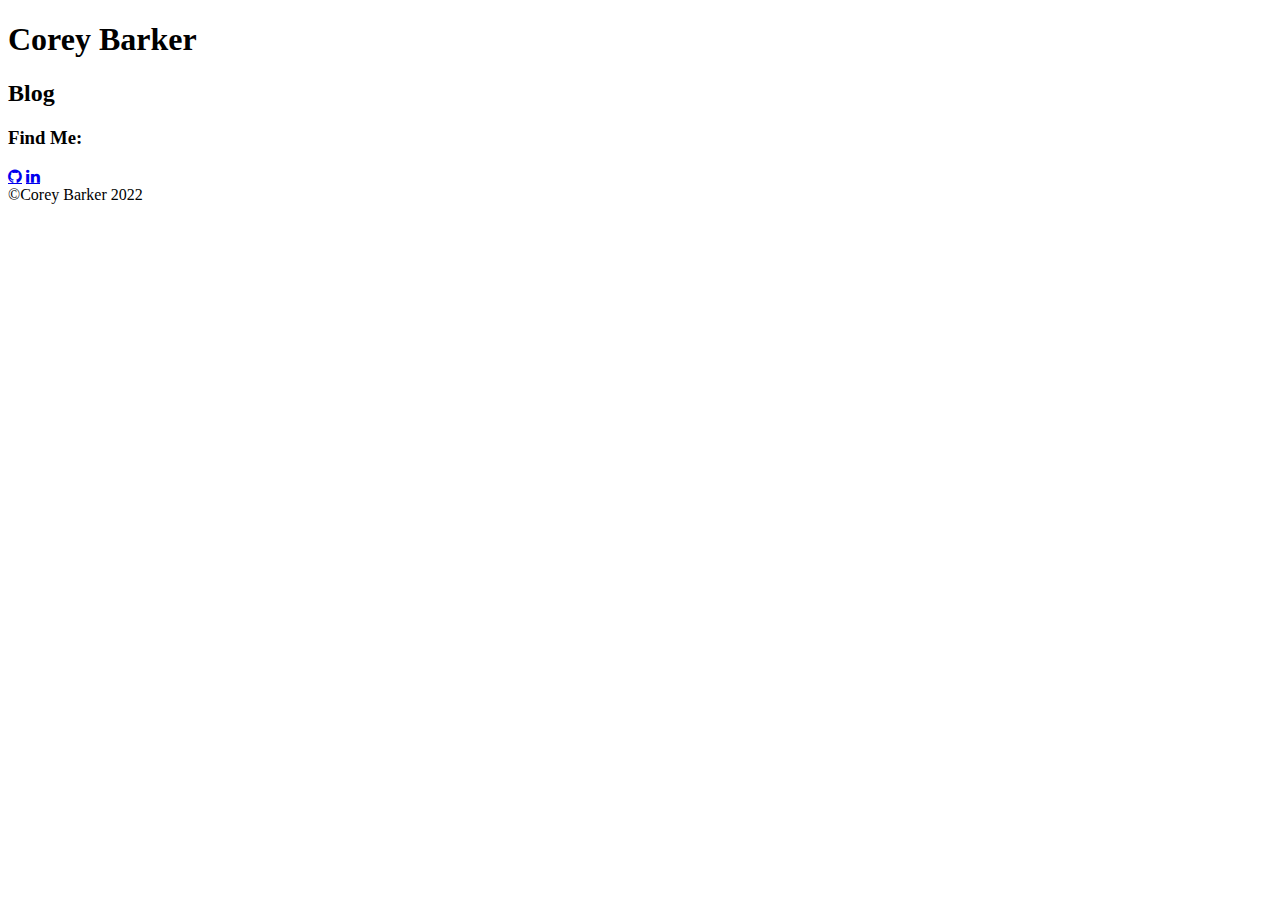
==== Term-1-assignments/CoreyBarker_T1A2/blog.html @ 92bd50ac "home page start" ====
<!DOCTYPE html>
<html lang="en">
<head>
    <meta charset="UTF-8">
    <meta http-equiv="X-UA-Compatible" content="IE=edge">
    <meta name="viewport" content="width=device-width, initial-scale=1.0">
    <title>Blog</title>
    <link rel="stylesheet" href="stylesheet3.css"/>
    <link rel="stylesheet" href="https://fonts.googleapis.com/css2?family=Archivo+Black&family=Bebas+Neue&family=Oswald:wght@600&family=Rubik&display=swap"/>
    <link rel="stylesheet" href="https://cdnjs.cloudflare.com/ajax/libs/font-awesome/4.7.0/css/font-awesome.min.css">

</head>
<body>
    <nav>
        <h1 id="coreybarker">Corey Barker</h1>
        <div class="home">
            <h2>Blog</h2>
        </div>
        
    <div class="menubar">
        <div class="a"></div>
        <div class="a"></div>
        <div class="a"></div>
        <div class="b"></div>
    </div>
    </nav>

    <div class="parallax"></div>


    <section>
         <div class="findme">
            <h3>Find Me:</h3>
            <a href="#" class="fa fa-github"></a>
            <a href="#" class="fa fa-linkedin"></a>

        </div>
    </section>
   

    <footer>
        ©Corey Barker 2022
    </footer>
</body>
</html>
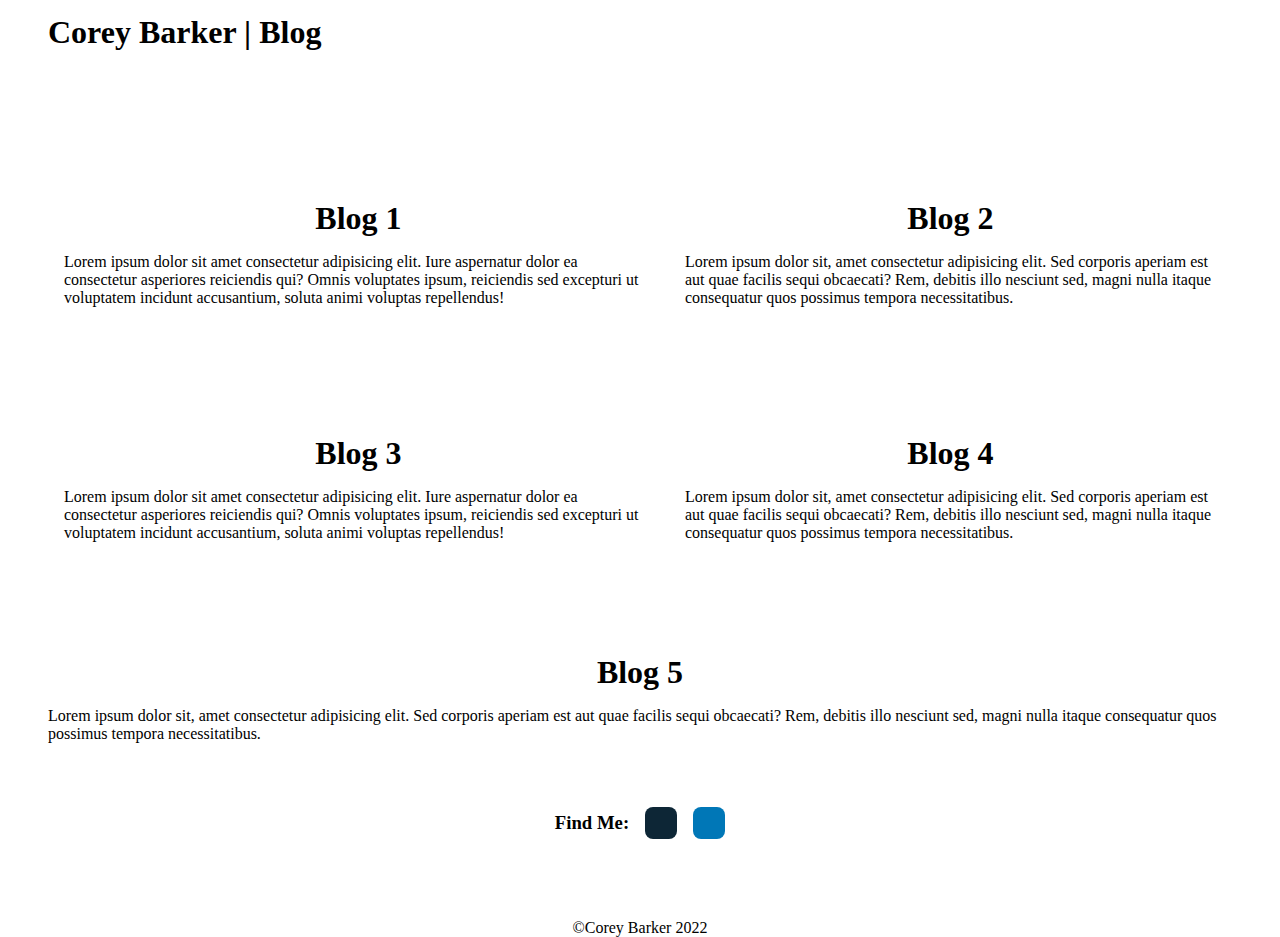
==== commit df01c16d: "Fixed dropdown menu funtionality and styling" ====
--- a/Term-1-assignments/CoreyBarker_T1A2/blog.html
+++ b/Term-1-assignments/CoreyBarker_T1A2/blog.html
@@ -7,39 +7,121 @@
     <title>Blog</title>
     <link rel="stylesheet" href="stylesheet3.css"/>
     <link rel="stylesheet" href="https://fonts.googleapis.com/css2?family=Archivo+Black&family=Bebas+Neue&family=Oswald:wght@600&family=Rubik&display=swap"/>
-    <link rel="stylesheet" href="https://cdnjs.cloudflare.com/ajax/libs/font-awesome/4.7.0/css/font-awesome.min.css">
+    <script src="https://kit.fontawesome.com/49dd2749bc.js" crossorigin="anonymous"></script>
 
 </head>
 <body>
-    <nav>
-        <h1 id="coreybarker">Corey Barker</h1>
-        <div class="home">
-            <h2>Blog</h2>
+
+    <!-- <div class="parallax"></div> -->
+
+    <main>
+        <nav>
+            <h1 id="coreybarker">Corey Barker | Blog</h1>
+        <div class="dropdown">
+            <i class="fa-solid fa-bars"></i>
+            <div class="menubar-content">
+                <a href="home.html">Home</a>
+                <a href="personal.html">Personal</a>
+                <a href="blog.html">Blog</a>
+                <a href="contact.html">Contact</a>
+            </div>
         </div>
-        
-    <div class="menubar">
-        <div class="a"></div>
-        <div class="a"></div>
-        <div class="a"></div>
-        <div class="b"></div>
-    </div>
-    </nav>
+        </nav>
+    
 
-    <div class="parallax"></div>
+        <div class="box">
+            <!-- <div class="desktop1"> -->
+                <article id="ipad1">
+                    <section class="blog1">
+                        <img class="img1" src="IMG/me1.JPG" alt=""/>
 
+                        <article class="container1">
+                            <div class="heading">
+                            <h1>Blog 1</h1>
+                            </div>
+                    
+                            <p>
+                            Lorem ipsum dolor sit amet consectetur adipisicing elit. Iure aspernatur dolor ea consectetur asperiores reiciendis qui? Omnis voluptates ipsum, reiciendis sed excepturi ut voluptatem incidunt accusantium, soluta animi voluptas repellendus!
+                            </p>
+                        </article>
 
-    <section>
-         <div class="findme">
-            <h3>Find Me:</h3>
-            <a href="#" class="fa fa-github"></a>
-            <a href="#" class="fa fa-linkedin"></a>
+                    </section>
 
-        </div>
-    </section>
+                    <section class="blog2">
+                        <img class="img2" src="IMG/me1.JPG" alt=""/>
+
+                        <article class="container1">
+                            <div class="heading2">
+                                <h1>Blog 2</h1>
+                            </div>
+
+                            <p> Lorem ipsum dolor sit, amet consectetur adipisicing elit. Sed corporis aperiam est aut quae facilis sequi obcaecati? Rem, debitis illo nesciunt sed, magni nulla itaque consequatur quos possimus tempora necessitatibus.</p>
+                        </article>
+                    </section>
+                </article>
+<!-- end of ipad1 div                 -->
+                <div id="ipad2">
+                    <section class="blog3">
+                        <img class="img3" src="IMG/me1.JPG" alt=""/>
+
+                        <article class="container1">
+                            <div class="heading">
+                            <h1>Blog 3</h1>
+                            </div>
+                    
+                            <p>
+                            Lorem ipsum dolor sit amet consectetur adipisicing elit. Iure aspernatur dolor ea consectetur asperiores reiciendis qui? Omnis voluptates ipsum, reiciendis sed excepturi ut voluptatem incidunt accusantium, soluta animi voluptas repellendus!
+                            </p>
+                        </article>
+                    </section>
+            <!-- </div> -->
+    <!-- end of desktop1 div  -->
+            <!-- <div class="desktop2"> -->
+                    <section class="blog4">
+                        <img class="img4" src="IMG/me1.JPG" alt=""/>
+
+                        <article class="container1">
+                            <div class="heading2">
+                                <h1>Blog 4</h1>
+                            </div>
+
+                            <p> Lorem ipsum dolor sit, amet consectetur adipisicing elit. Sed corporis aperiam est aut quae facilis sequi obcaecati? Rem, debitis illo nesciunt sed, magni nulla itaque consequatur quos possimus tempora necessitatibus.</p>
+                        </article>
+                    </section> 
+                </div>
+<!-- end of ipad2 div                 -->
+                <div id="ipad3">
+                    <section class="blog5">
+                        <img class="img5" src="IMG/me1.JPG" alt=""/>
+
+                        <article class="container2">
+                            <div class="heading2">
+                                <h1>Blog 5</h1>
+                            </div>
+
+                            <p> Lorem ipsum dolor sit, amet consectetur adipisicing elit. Sed corporis aperiam est aut quae facilis sequi obcaecati? Rem, debitis illo nesciunt sed, magni nulla itaque consequatur quos possimus tempora necessitatibus.</p>
+                        </article>
+                    </section> 
+                </div>
+<!-- end of ipad 3 div                 -->
+            <!-- </div> -->
+<!-- end of desktop2 div             -->
+         </div>
+
+        <section id="links">
+            <div class="findme">
+                <h3>Find Me:</h3>
+                <a href="#" class="fa fa-github"></a>
+                <a href="#" class="fa fa-linkedin"></a>
+
+            </div>
+        </section>
    
-
+    </main>
+    <span id="grow-span"></span>
     <footer>
         ©Corey Barker 2022
-    </footer>
+     </footer>
+
 </body>
 </html>--- a/Term-1-assignments/CoreyBarker_T1A2/stylesheet3.css
+++ b/Term-1-assignments/CoreyBarker_T1A2/stylesheet3.css
@@ -0,0 +1,224 @@
+* {
+    margin: 0;
+    box-sizing: border-box;
+}
+
+html {
+    height: 100%;
+}
+body {
+    height:  100%;
+    padding: 0.5rem 3rem;
+}
+
+/* .parallax {
+    background-image: url("IMG/main.JPG");
+    height: 100%;
+    background-attachment: fixed;
+    background-position: center;
+    background-repeat: no-repeat;
+    background-size: cover;
+} */
+
+main, article, section {
+    height: 1;
+}
+
+main {
+    display: flex;
+    flex-direction: column;
+    align-content: space-between;
+}
+nav {
+    padding-right: 6rem;
+    display: flex;
+    position: fixed;
+    width: 100%;
+    height: 4rem;
+    align-items: center;
+    justify-content: space-between;
+    background-color: white;
+    /* overflow: hidden; */
+    top: 0;
+    align-items: center;
+
+}
+
+.fa-bars:hover {
+    opacity: 0.3;
+}
+
+.fa-bars {
+    font-size: xx-large;
+    cursor: pointer;
+}
+
+.dropdown {
+    position: relative;
+    display: inline-block;
+}
+.menubar-content {
+  display: none;
+  position: absolute;
+  right: 0;
+  background-color: #f9f9f9;
+  min-width: 160px;
+  box-shadow: 0px 8px 16px 0px rgba(0,0,0,0.2);
+  z-index: 1;
+}
+
+.menubar-content a {
+  color: black;
+  padding: 12px 16px;
+  text-decoration: none;
+  display: block;
+}
+
+.menubar-content a:hover {background-color: #f1f1f1}
+
+.dropdown:hover .menubar-content {
+  display: block;
+}
+
+/* .a {
+    width: 35px;
+    height: 5px;
+    margin: 6px 0;
+    background: transparent;
+    background-color: black;
+} */
+
+.box {
+    padding-top: 5rem;
+    display: flex;
+    flex-direction: row;
+    flex-wrap: wrap;
+    justify-content: space-between;
+}
+
+/* .b1, .b2 {
+    display: flex;
+    justify-content: center;
+    align-items: center;
+} */
+
+
+#blog1, #blog2, #blog3, #blog4, #blog5 {
+    display: flex;
+    align-items: center;
+    justify-content: center;
+    flex-direction: column;
+    flex-wrap: wrap;
+    justify-content: space-between;
+
+}
+
+#ipad3 {
+    width: 100%;
+}
+
+.container1 {
+    /* padding-bottom: 5rem; */
+    display: flex;
+    align-items: center;
+    justify-content: center;
+    flex-direction: column;
+}
+
+.container2 {
+    
+    display: flex;
+    align-items: center;
+    justify-content: center;
+    flex-direction: column;
+}
+
+.heading, .heading2 {
+    padding: 1rem;
+}
+
+.img1, .img2, .img3, .img4, .img5 {
+    padding: 2.5rem 0;
+    display: flex;
+    flex-wrap: wrap;
+    width: 100%;
+}
+
+#links {
+    /* padding-bottom: 3rem; */
+    height: 2%;
+}
+
+.findme {
+    display: flex;
+    height: 10rem;
+    justify-content: center ;
+    align-items: center;
+
+}
+
+.fa {
+    padding: 1rem 1rem ;
+    text-align: center;
+    text-decoration: none;
+    border-radius: 25%;
+}
+
+.fa:hover {
+    opacity: 0.7;
+}
+
+.fa-github {
+    margin-left: 1rem;
+    background: #0d2636;
+    color: white;
+}
+
+.fa-linkedin {
+    margin-left: 1rem;
+    background: #0077b7;
+    color: white;
+}
+
+#grow-span {
+    flex-grow: 1;
+}
+
+footer {
+    padding-top: 1rem;
+    display: flex;
+    justify-content: center;
+    align-items: flex-end;
+}
+
+/* @media screen and (min-width: 700px) { 
+    .container1, .container2, .img1, .img2, .img3, .img4, .img5 {
+        width: 45%;
+    } */
+
+@media screen and (min-width:700px) {
+    #ipad1, #ipad2, #ipad3 {
+        display: flex;
+        flex-direction: row;
+        justify-content: center;
+    }
+}
+
+@media screen and (min-width:700px){
+    .blog1, .blog2, .blog3, .blog4 {
+        padding: 1rem 1rem;
+    }
+}
+
+@media screen and (min-width:700px) and (max-width:900px) {
+    #ipad3 { 
+        padding: 0 9rem;
+    }
+}
+@media screen and (min-width:1550px) {
+    .desktop1, .desktop2 {    
+    display: flex;
+    justify-content: center;
+    align-items: center;
+    }
+}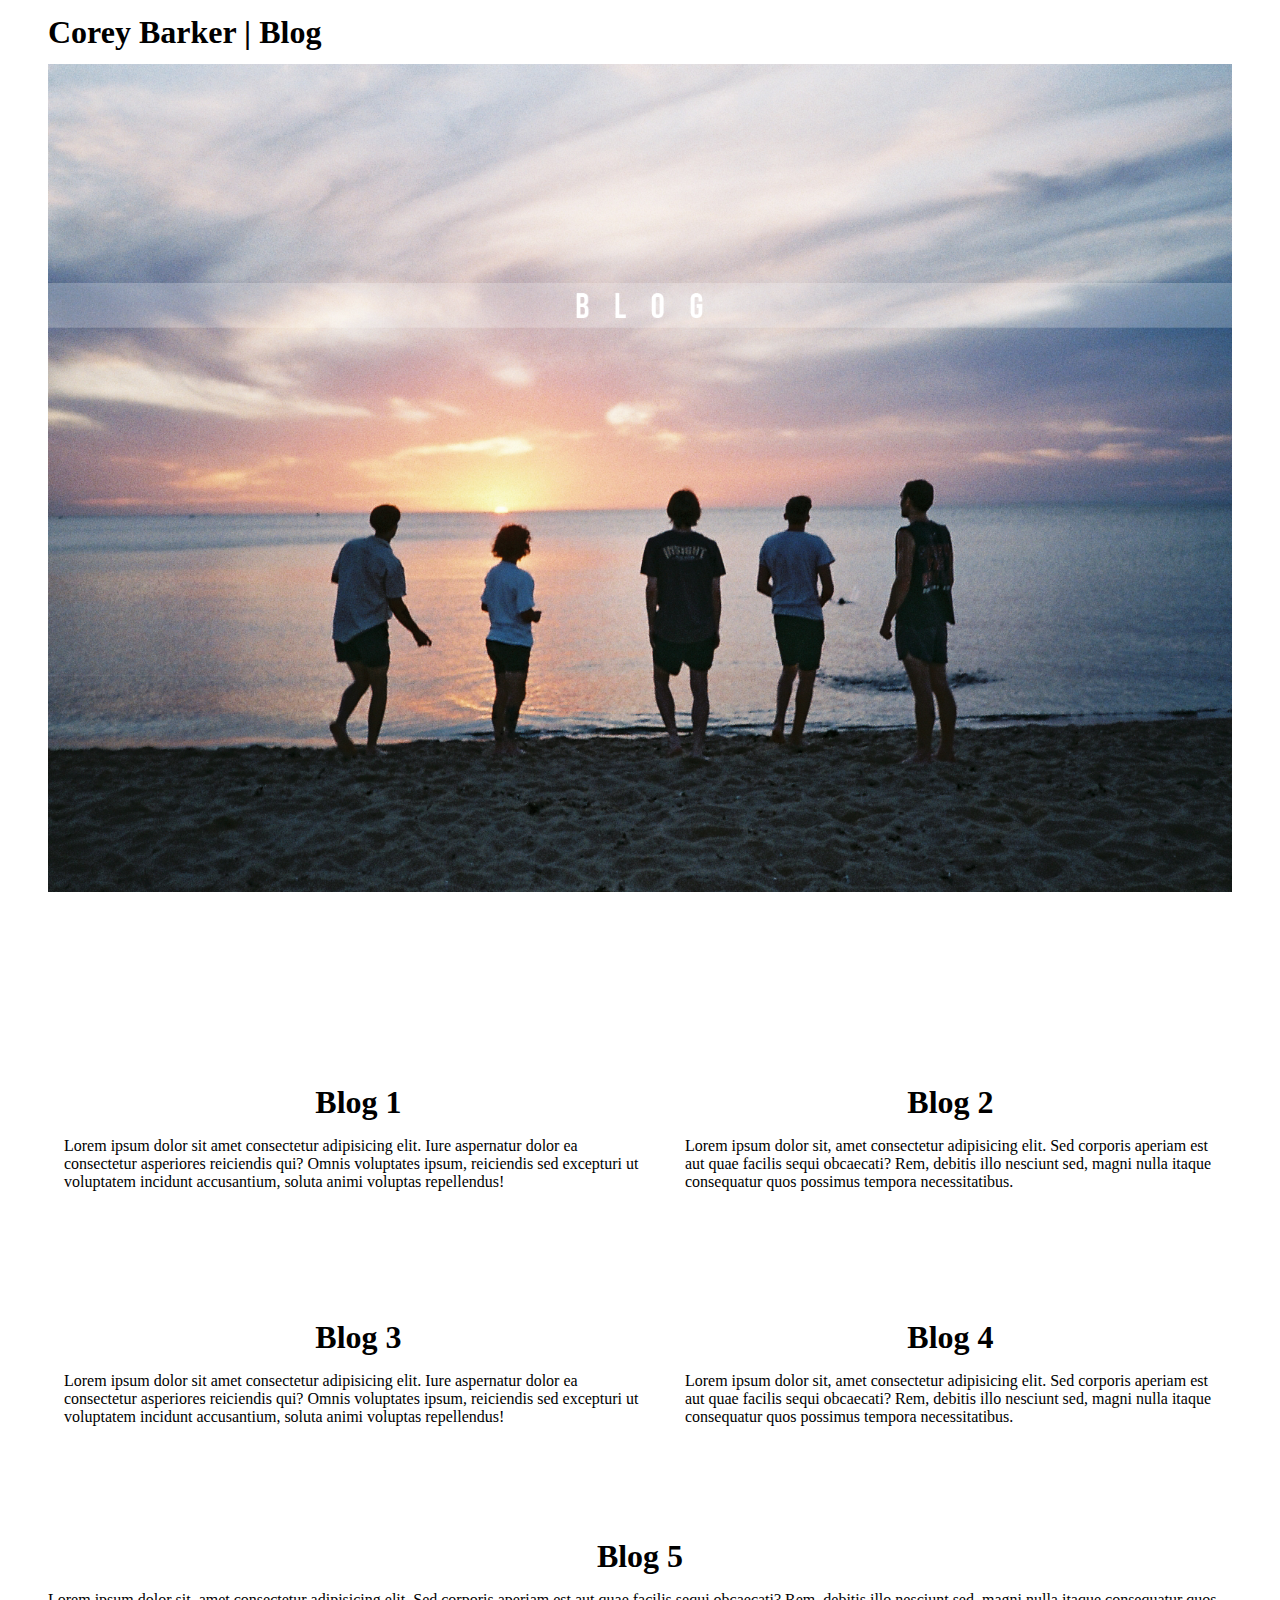
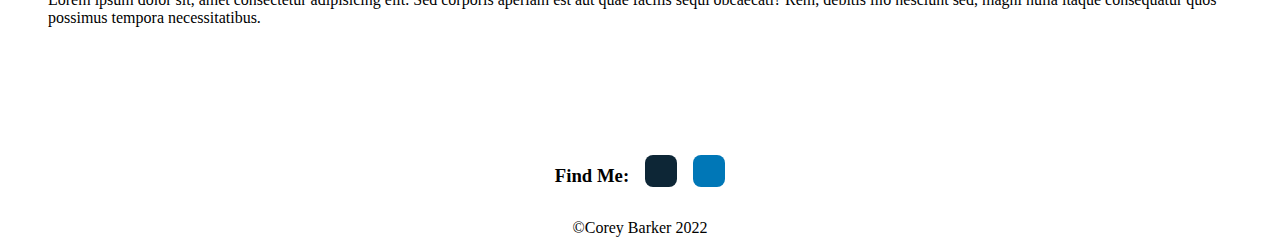
==== commit 15ff2484: "parallax pictures updated" ====
--- a/Term-1-assignments/CoreyBarker_T1A2/blog.html
+++ b/Term-1-assignments/CoreyBarker_T1A2/blog.html
@@ -12,7 +12,7 @@
 </head>
 <body>
 
-    <!-- <div class="parallax"></div> -->
+    <div class="parallax"></div>
 
     <main>
         <nav>
--- a/Term-1-assignments/CoreyBarker_T1A2/stylesheet3.css
+++ b/Term-1-assignments/CoreyBarker_T1A2/stylesheet3.css
@@ -11,14 +11,14 @@
     padding: 0.5rem 3rem;
 }
 
-/* .parallax {
-    background-image: url("IMG/main.JPG");
+.parallax {
+    background-image: url("IMG/mainblog.png");
     height: 100%;
     background-attachment: fixed;
     background-position: center;
     background-repeat: no-repeat;
     background-size: cover;
-} */
+}
 
 main, article, section {
     height: 1;
@@ -153,7 +153,7 @@
     display: flex;
     height: 10rem;
     justify-content: center ;
-    align-items: center;
+    align-items: flex-end;
 
 }
 
@@ -185,7 +185,7 @@
 }
 
 footer {
-    padding-top: 1rem;
+    padding-top: 2rem;
     display: flex;
     justify-content: center;
     align-items: flex-end;
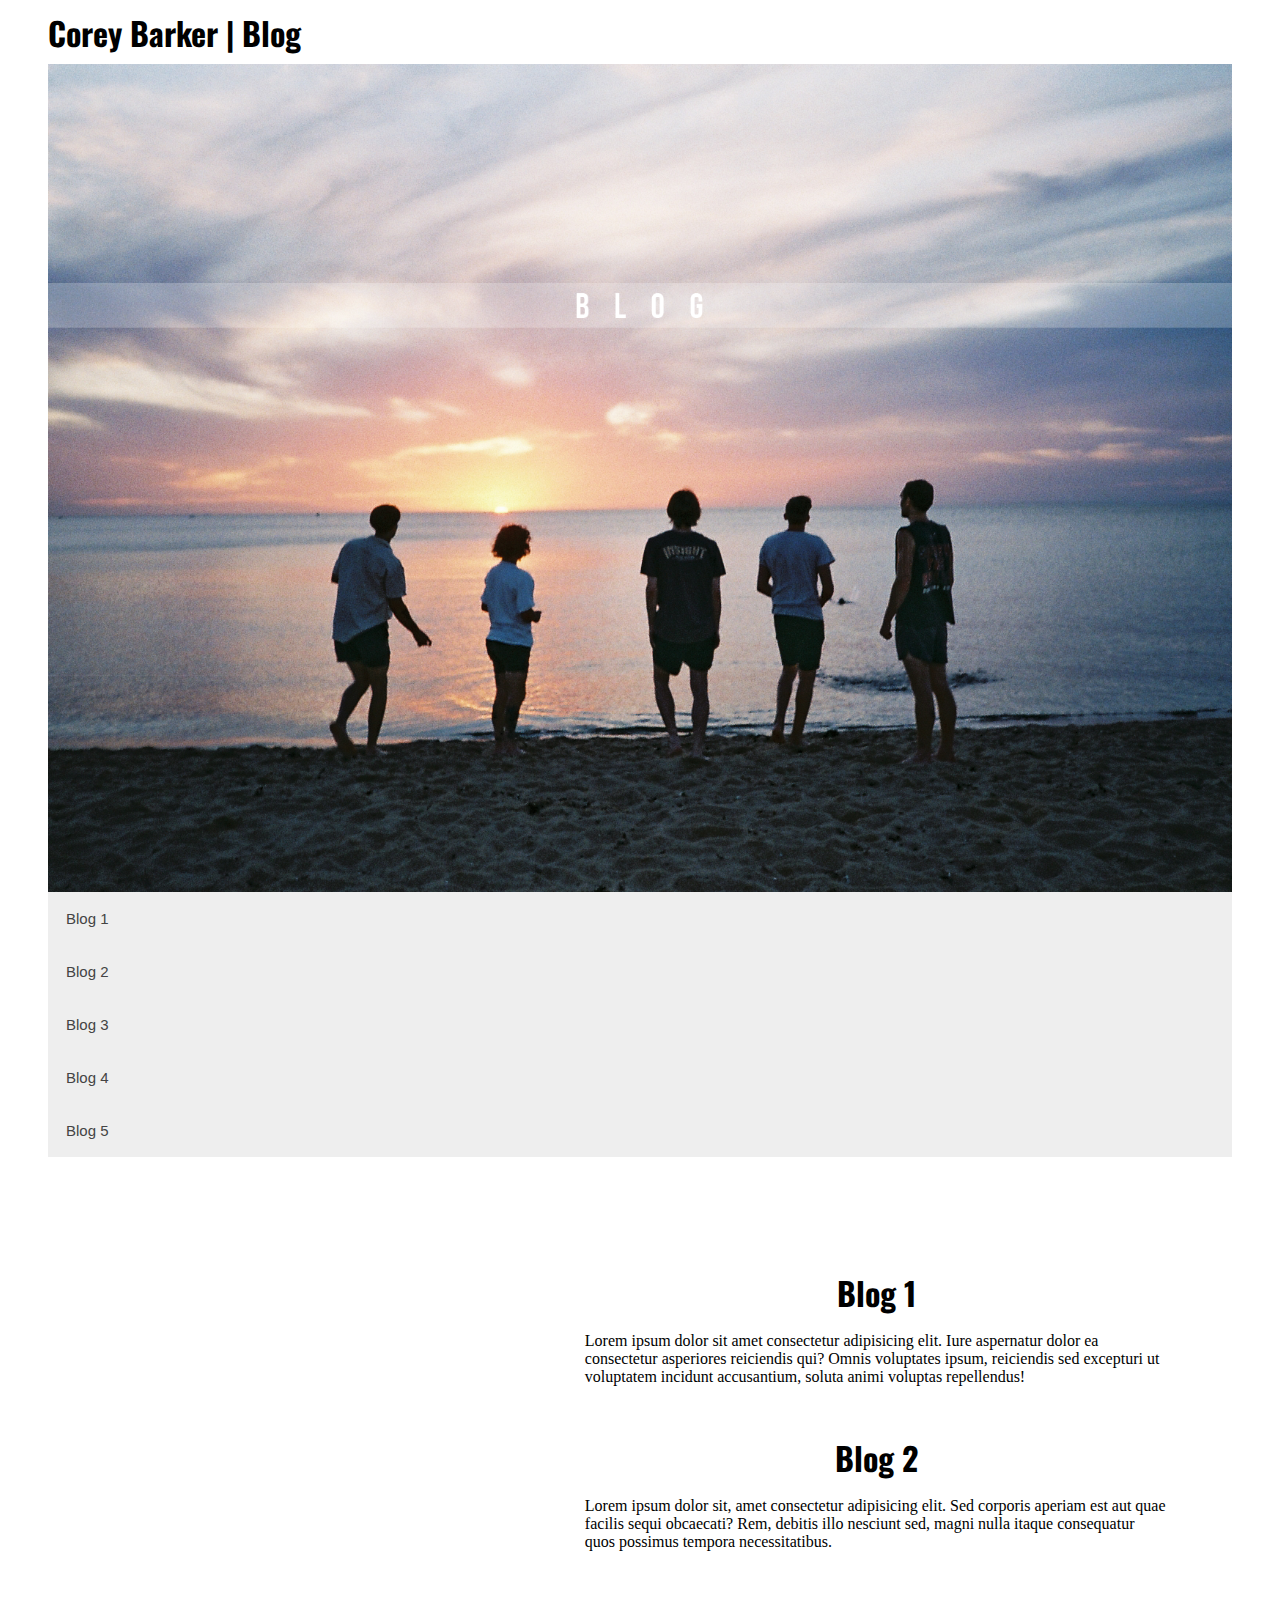
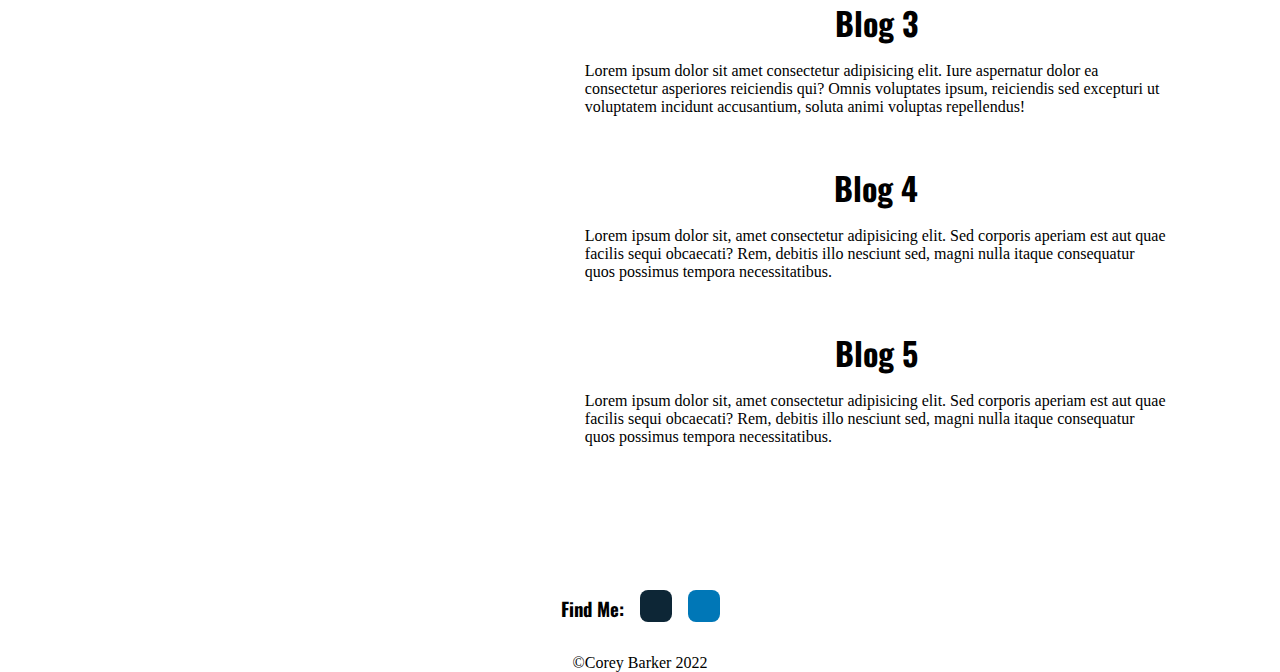
==== commit 6747b911: "website responsiveness complete, small changes to be made to finish" ====
--- a/Term-1-assignments/CoreyBarker_T1A2/blog.html
+++ b/Term-1-assignments/CoreyBarker_T1A2/blog.html
@@ -8,7 +8,6 @@
     <link rel="stylesheet" href="stylesheet3.css"/>
     <link rel="stylesheet" href="https://fonts.googleapis.com/css2?family=Archivo+Black&family=Bebas+Neue&family=Oswald:wght@600&family=Rubik&display=swap"/>
     <script src="https://kit.fontawesome.com/49dd2749bc.js" crossorigin="anonymous"></script>
-
 </head>
 <body>
 
@@ -27,11 +26,54 @@
             </div>
         </div>
         </nav>
-    
+
+<!-- collapse component -->
+    <div id="mobhide">
+        <button type="button" class="collapsible">Blog 1</button>
+            <div class="content">
+            <p>Publish date: 27th Jan 2020</p>
+            </div>
+
+        <button type="button" class="collapsible">Blog 2</button>
+            <div class="content">
+            <p>Publish date: 2nd Nov 2018</p>
+            </div>
+        
+        <button type="button" class="collapsible">Blog 3</button>
+            <div class="content">
+            <p>Publish date: 15th Jun 2022</p>
+            </div>
+
+        <button type="button" class="collapsible">Blog 4</button>
+            <div class="content">
+            <p>Publish date: 1st Feb 2022</p>
+            </div>
+
+        <button type="button" class="collapsible">Blog 5</button>
+            <div class="content">
+            <p>Publish date: 22nd Jan 2015</p>
+            </div>
+
+        <script>
+            var coll = document.getElementsByClassName("collapsible");
+            var i;
+
+            for (i = 0; i < coll.length; i++) {
+            coll[i].addEventListener("click", function() {
+                this.classList.toggle("active");
+                var content = this.nextElementSibling;
+                if (content.style.maxHeight){
+                content.style.maxHeight = null;
+                } else {
+                content.style.maxHeight = content.scrollHeight + "px";
+                }
+            });
+            }
+        </script>
+    </div>    
+<!-- collapse component -->
 
         <div class="box">
-            <!-- <div class="desktop1"> -->
-                <article id="ipad1">
                     <section class="blog1">
                         <img class="img1" src="IMG/me1.JPG" alt=""/>
 
@@ -58,9 +100,7 @@
                             <p> Lorem ipsum dolor sit, amet consectetur adipisicing elit. Sed corporis aperiam est aut quae facilis sequi obcaecati? Rem, debitis illo nesciunt sed, magni nulla itaque consequatur quos possimus tempora necessitatibus.</p>
                         </article>
                     </section>
-                </article>
-<!-- end of ipad1 div                 -->
-                <div id="ipad2">
+
                     <section class="blog3">
                         <img class="img3" src="IMG/me1.JPG" alt=""/>
 
@@ -74,9 +114,7 @@
                             </p>
                         </article>
                     </section>
-            <!-- </div> -->
-    <!-- end of desktop1 div  -->
-            <!-- <div class="desktop2"> -->
+    
                     <section class="blog4">
                         <img class="img4" src="IMG/me1.JPG" alt=""/>
 
@@ -88,9 +126,7 @@
                             <p> Lorem ipsum dolor sit, amet consectetur adipisicing elit. Sed corporis aperiam est aut quae facilis sequi obcaecati? Rem, debitis illo nesciunt sed, magni nulla itaque consequatur quos possimus tempora necessitatibus.</p>
                         </article>
                     </section> 
-                </div>
-<!-- end of ipad2 div                 -->
-                <div id="ipad3">
+                
                     <section class="blog5">
                         <img class="img5" src="IMG/me1.JPG" alt=""/>
 
@@ -102,10 +138,6 @@
                             <p> Lorem ipsum dolor sit, amet consectetur adipisicing elit. Sed corporis aperiam est aut quae facilis sequi obcaecati? Rem, debitis illo nesciunt sed, magni nulla itaque consequatur quos possimus tempora necessitatibus.</p>
                         </article>
                     </section> 
-                </div>
-<!-- end of ipad 3 div                 -->
-            <!-- </div> -->
-<!-- end of desktop2 div             -->
          </div>
 
         <section id="links">
@@ -118,7 +150,7 @@
         </section>
    
     </main>
-    <span id="grow-span"></span>
+    
     <footer>
         ©Corey Barker 2022
      </footer>
--- a/Term-1-assignments/CoreyBarker_T1A2/stylesheet3.css
+++ b/Term-1-assignments/CoreyBarker_T1A2/stylesheet3.css
@@ -9,6 +9,10 @@
 body {
     height:  100%;
     padding: 0.5rem 3rem;
+}
+
+h1, h2, h3, h4 {
+    font-family: "Oswald" ;
 }
 
 .parallax {
@@ -80,41 +84,47 @@
   display: block;
 }
 
-/* .a {
-    width: 35px;
-    height: 5px;
-    margin: 6px 0;
-    background: transparent;
-    background-color: black;
-} */
+.collapsible {
+  background-color: #eee;
+  color: #444;
+  cursor: pointer;
+  padding: 18px;
+  width: 100%;
+  border: none;
+  text-align: left;
+  outline: none;
+  font-size: 15px;
+}
+
+.active, .collapsible:hover {
+  background-color: #ccc;
+}
+
+.content {
+  padding: 0 18px;
+  background-color: white;
+  max-height: 0;
+  overflow: hidden;
+  transition: max-height 0.2s ease-out;
+}
 
 .box {
     padding-top: 5rem;
     display: flex;
-    flex-direction: row;
+    /* flex-direction: row; */
     flex-wrap: wrap;
     justify-content: space-between;
 }
 
-/* .b1, .b2 {
-    display: flex;
-    justify-content: center;
-    align-items: center;
-} */
-
 
 #blog1, #blog2, #blog3, #blog4, #blog5 {
     display: flex;
     align-items: center;
     justify-content: center;
-    flex-direction: column;
-    flex-wrap: wrap;
+    flex-direction: row;
+    /* flex-wrap: wrap; */
     justify-content: space-between;
 
-}
-
-#ipad3 {
-    width: 100%;
 }
 
 .container1 {
@@ -180,9 +190,6 @@
     color: white;
 }
 
-#grow-span {
-    flex-grow: 1;
-}
 
 footer {
     padding-top: 2rem;
@@ -191,34 +198,34 @@
     align-items: flex-end;
 }
 
-/* @media screen and (min-width: 700px) { 
-    .container1, .container2, .img1, .img2, .img3, .img4, .img5 {
-        width: 45%;
-    } */
-
-@media screen and (min-width:700px) {
-    #ipad1, #ipad2, #ipad3 {
+@media screen and (max-width: 800px) {
+    #mobhide {
+        display: none;
+    }
+}
+@media screen and (min-width: 800px) {
+    .container1, .container2 {
+        width: 70%;
+        padding: 0 3rem;
+    }
+    
+}
+
+@media screen and (min-width: 800px) {
+    .img1, .img2, .img3, .img4, .img5 {
+        width: 50%
+    }
+}
+
+@media screen and (min-width:800px){
+    .blog1, .blog2, .blog3, .blog4, .blog5 {
+        padding: 1rem 1rem;
         display: flex;
-        flex-direction: row;
-        justify-content: center;
-    }
-}
-
-@media screen and (min-width:700px){
-    .blog1, .blog2, .blog3, .blog4 {
-        padding: 1rem 1rem;
-    }
-}
-
-@media screen and (min-width:700px) and (max-width:900px) {
-    #ipad3 { 
-        padding: 0 9rem;
-    }
-}
-@media screen and (min-width:1550px) {
-    .desktop1, .desktop2 {    
-    display: flex;
-    justify-content: center;
-    align-items: center;
-    }
+    }
+}
+
+@media only screen and (max-device-width: 900px) {
+  .parallax {
+    background-attachment: scroll;
+  }
 }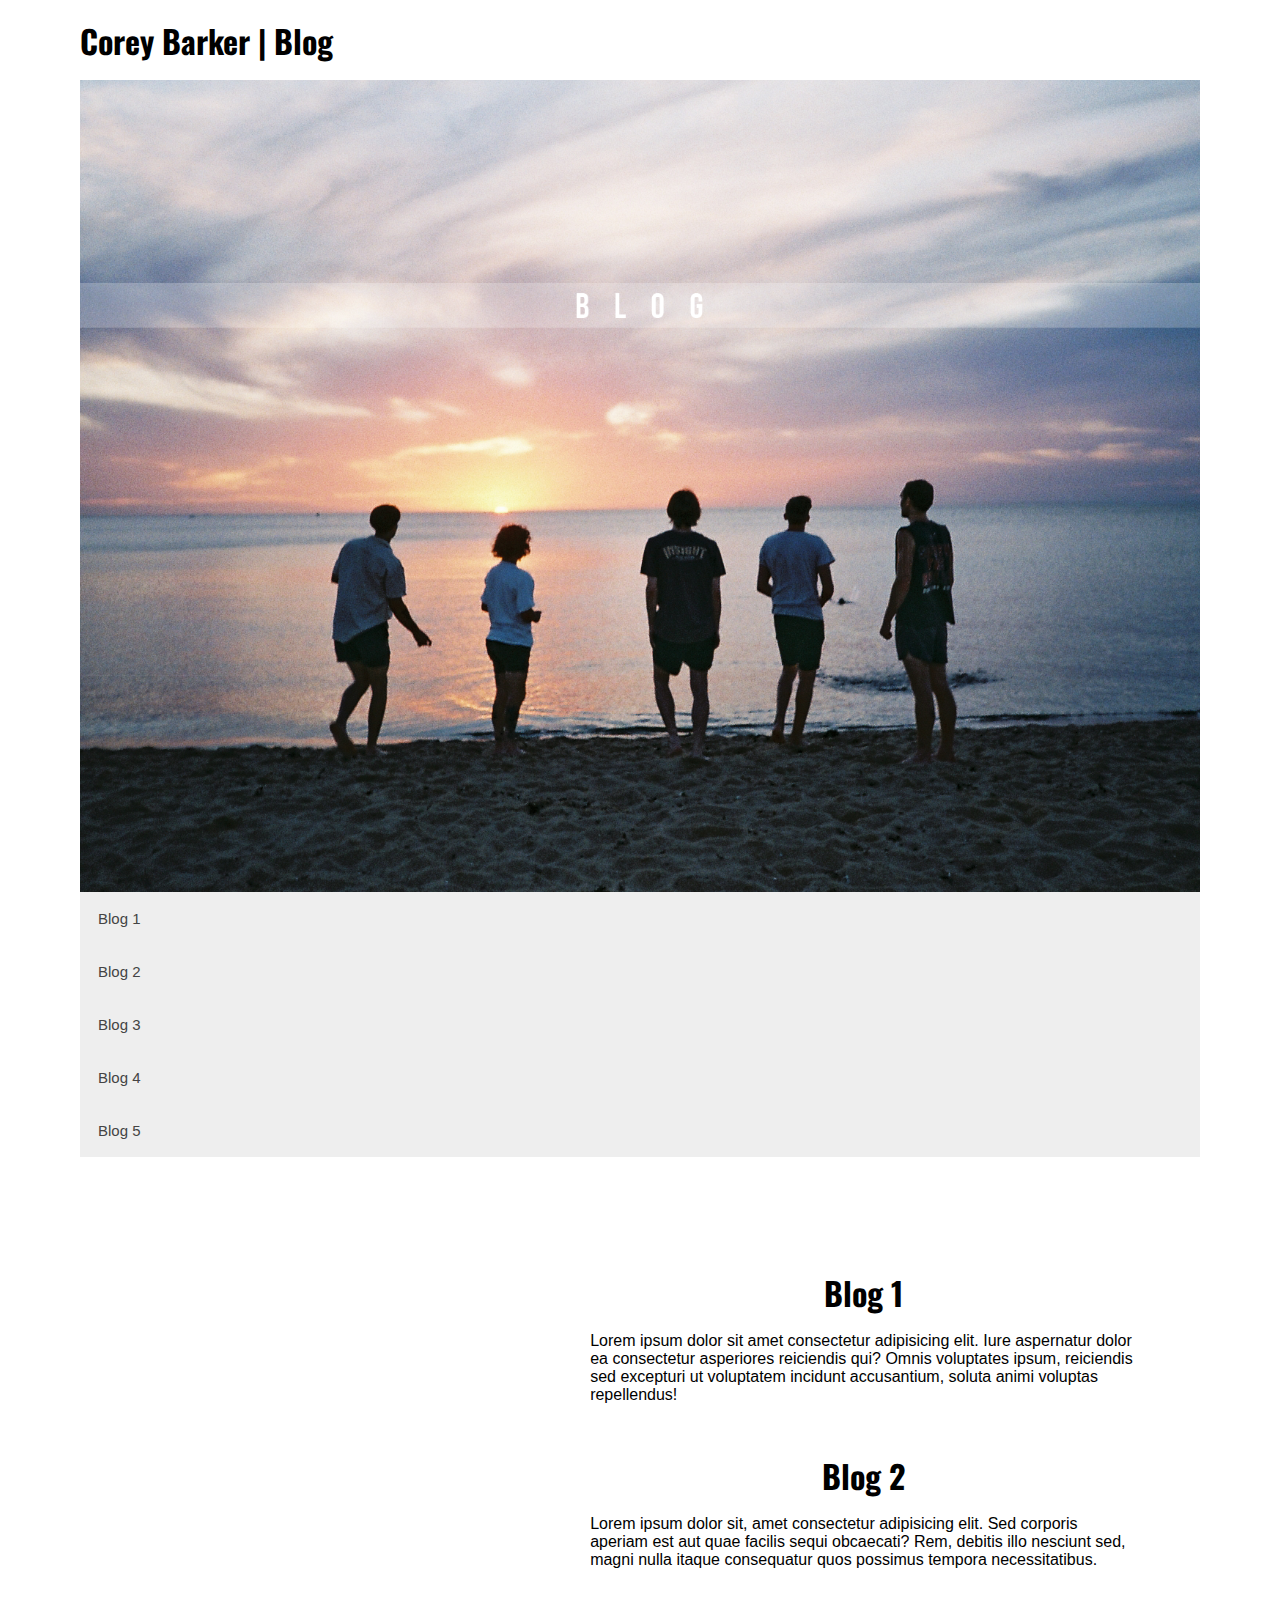
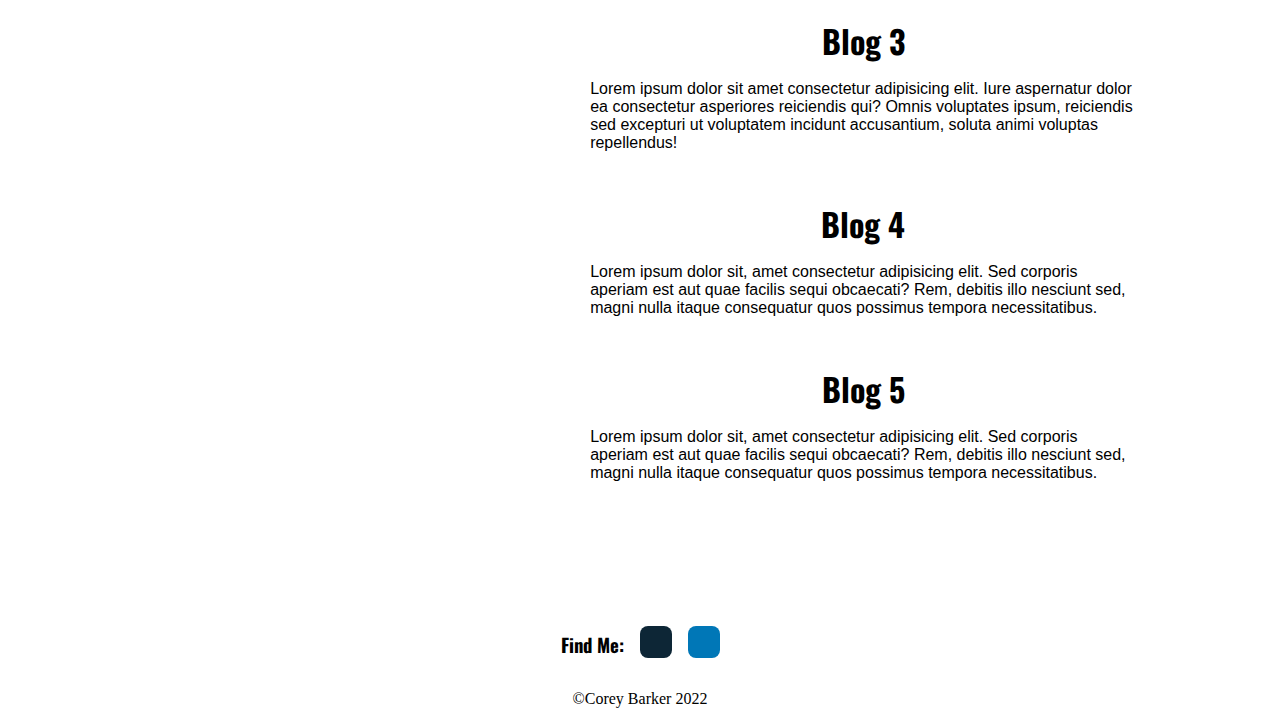
==== commit d0753bb5: "Main structure and links complete except resume. Photos and writing to be finished" ====
--- a/Term-1-assignments/CoreyBarker_T1A2/blog.html
+++ b/Term-1-assignments/CoreyBarker_T1A2/blog.html
@@ -143,8 +143,8 @@
         <section id="links">
             <div class="findme">
                 <h3>Find Me:</h3>
-                <a href="#" class="fa fa-github"></a>
-                <a href="#" class="fa fa-linkedin"></a>
+                <a href="https://github.com/coreybarker" class="fa fa-github"></a>
+                <a href="https://www.linkedin.com/in/corey-barker-052444233/" class="fa fa-linkedin"></a>
 
             </div>
         </section>
--- a/Term-1-assignments/CoreyBarker_T1A2/stylesheet3.css
+++ b/Term-1-assignments/CoreyBarker_T1A2/stylesheet3.css
@@ -8,11 +8,15 @@
 }
 body {
     height:  100%;
-    padding: 0.5rem 3rem;
+    padding: 0.5rem 5rem;
 }
 
 h1, h2, h3, h4 {
     font-family: "Oswald" ;
+}
+
+p {
+    font-family: sans-serif;
 }
 
 .parallax {
@@ -34,11 +38,11 @@
     align-content: space-between;
 }
 nav {
-    padding-right: 6rem;
+    padding-right: 10rem;
     display: flex;
     position: fixed;
     width: 100%;
-    height: 4rem;
+    height: 5rem;
     align-items: center;
     justify-content: space-between;
     background-color: white;
@@ -84,6 +88,7 @@
   display: block;
 }
 
+/* collapse component */
 .collapsible {
   background-color: #eee;
   color: #444;
@@ -107,7 +112,7 @@
   overflow: hidden;
   transition: max-height 0.2s ease-out;
 }
-
+/* collapse component */
 .box {
     padding-top: 5rem;
     display: flex;
@@ -198,9 +203,16 @@
     align-items: flex-end;
 }
 
+
 @media screen and (max-width: 800px) {
     #mobhide {
         display: none;
+    }
+    body {
+        padding: 0.5rem 3rem;
+    }
+    nav {
+        padding-right: 6rem;
     }
 }
 @media screen and (min-width: 800px) {
